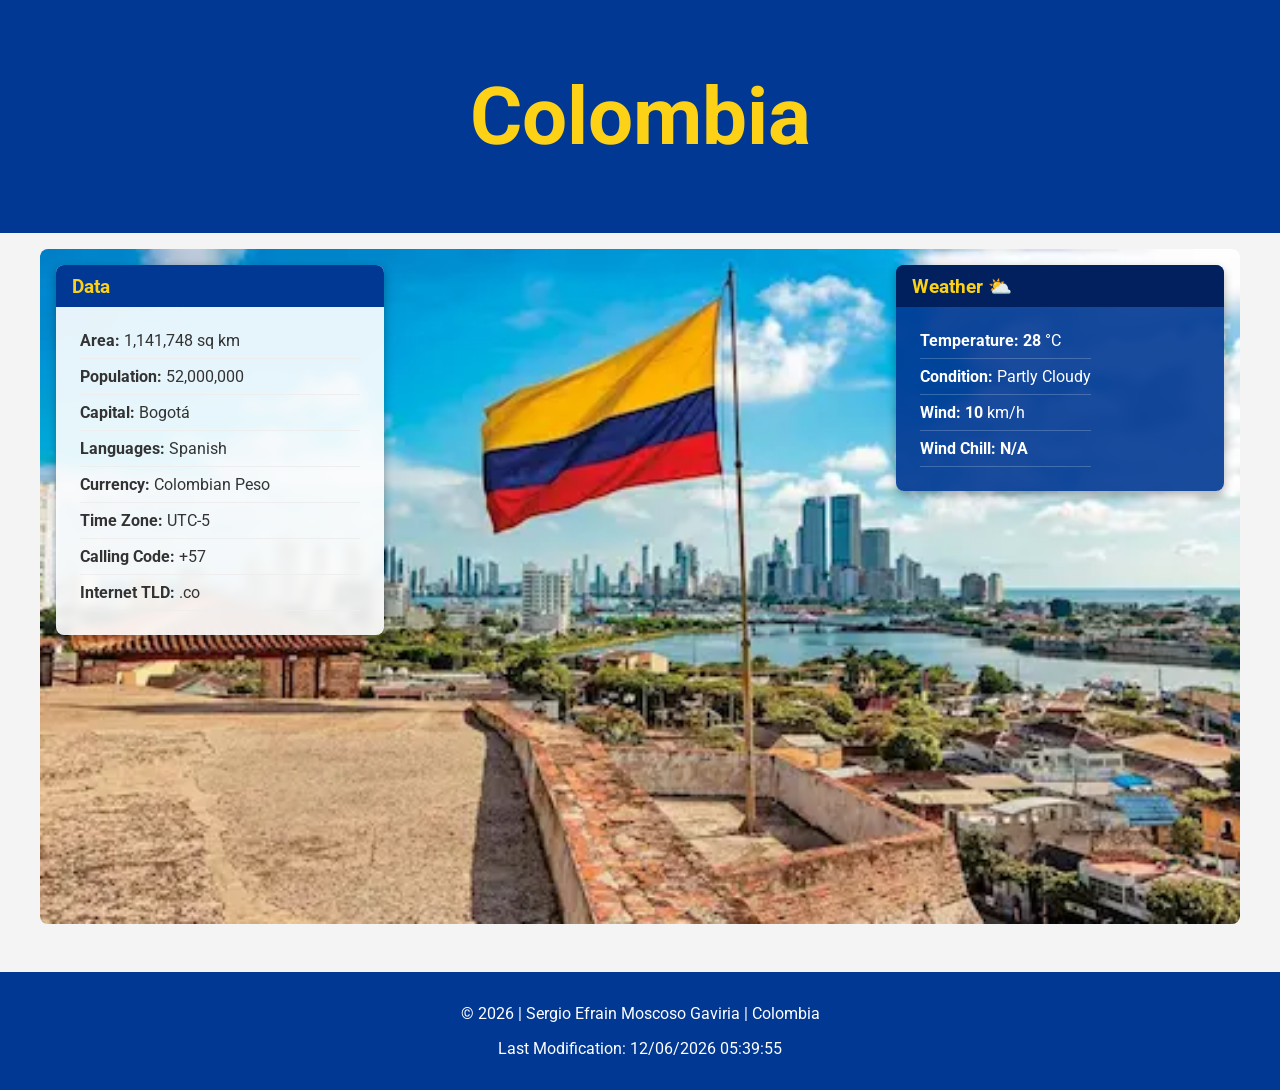
==== place.html @ cac2de67 "week3" ====
<!DOCTYPE html>
<html lang="en">
<head>
    <meta charset="UTF-8">
    <meta name="viewport" content="width=device-width, initial-scale=1.0">
    <title>WDD 131 - Country Page: Colombia</title>
    <meta name="description" content="Country page about Colombia showcasing geography, weather, and key facts for WDD 131.">
    <link rel="preconnect" href="https://fonts.googleapis.com">
    <link rel="preconnect" href="https://fonts.gstatic.com" crossorigin>
    <link href="https://fonts.googleapis.com/css2?family=Roboto:wght@400;700&display=swap" rel="stylesheet">
    <link rel="stylesheet" href="styles/place.css">
    <script src="scripts/place.js" defer></script>
</head>
<body>
    <header>
        <h1>Colombia</h1>
    </header>
    <main>
        <div class="hero">
            <picture>
                <source srcset="images/hero-small.webp" media="(max-width: 500px)">
                <source srcset="images/hero-medium.webp" media="(max-width: 1000px)">
                <img src="images/hero-large.webp" alt="Landscape of Colombia" width="1000" height="500">
            </picture>
        </div>
        <section class="data-card">
            <h2>Data</h2>
            <ul>
                <li><span>Area:</span> 1,141,748 sq km</li>
                <li><span>Population:</span> 52,000,000</li>
                <li><span>Capital:</span> Bogotá</li>
                <li><span>Languages:</span> Spanish</li>
                <li><span>Currency:</span> Colombian Peso</li>
                <li><span>Time Zone:</span> UTC-5</li>
                <li><span>Calling Code:</span> +57</li>
                <li><span>Internet TLD:</span> .co</li>
            </ul>
        </section>
        <section class="weather-card">
            <h2>Weather</h2>
            <div class="weather-content">
                <img src="images/weather-icon.svg" alt="Weather Icon" class="weather-icon">
                <ul class="weather-details">
                    <li><span>Temperature:</span> <span id="temp">28</span> °C</li>
                    <li><span>Condition:</span> Partly Cloudy</li>
                    <li><span>Wind:</span> <span id="wind">10</span> km/h</li>
                    <li><span>Wind Chill:</span> <span id="chill">N/A</span></li>
                </ul>
            </div>
        </section>
    </main>
    <footer>
        <p>&copy; <span id="currentyear"></span> | Sergio Efrain Moscoso Gaviria | Colombia</p>
        <p id="lastModified">Last Modification: <span id="lastModifiedDate"></span></p>
    </footer>
</body>
</html>
---- styles/place.css ----
:root {
    --primary-color: #fcd116;
    --secondary-color: #003893;
    --accent-color: #ce1126;
    --bg-color: #f4f4f4;
    --card-bg: #ffffff;
    --text-color: #333333;
    --font-family: 'Roboto', sans-serif;
}

body {
    font-family: var(--font-family);
    margin: 0;
    padding: 0;
    background-color: var(--bg-color);
    color: var(--text-color);
}

header {
    background-color: var(--secondary-color);
    color: var(--primary-color);
    text-align: center;
    padding: 1rem;
    font-size: 2.5rem;
}

main {
    max-width: 1200px;
    margin: 0 auto;
    padding: 1rem;
    display: grid;
    grid-template-columns: 1fr;
    gap: 1.5rem;
}

.hero img {
    width: 100%;
    height: auto;
    display: block;
    border-radius: 8px;
}

section {
    background-color: var(--card-bg);
    padding: 1.5rem;
    border-radius: 8px;
    box-shadow: 0 2px 5px rgba(0,0,0,0.1);
}

section h2 {
    background-color: var(--secondary-color);
    color: var(--primary-color);
    padding: 0.6rem 1rem;
    margin: -1.5rem -1.5rem 1rem -1.5rem;
    border-top-left-radius: 8px;
    border-top-right-radius: 8px;
    font-size: 1.2rem;
    text-align: left;
}

ul {
    list-style: none;
    padding: 0;
    margin: 0;
}

li {
    padding: 0.5rem 0;
    border-bottom: 1px solid #eee;
}

li span {
    font-weight: bold;
}

.weather-content {
    display: flex;
    align-items: center;
    gap: 1rem;
}

.weather-icon {
    width: 50px;
    height: 50px;
}

footer {
    background-color: var(--secondary-color);
    color: white;
    text-align: center;
    padding: 1rem;
    margin-top: 2rem;
}

@media (min-width: 768px) {
    main {
        position: relative; 
        display: block;
    }

    .hero {
        width: 100%;
    }

    .hero img {
        width: 100%;
        height: auto;
        display: block;
        border-radius: 8px;
    }

    .data-card {
        position: absolute;
        top: 2rem;
        left: 2rem;
        width: 280px;
        background-color: rgba(255, 255, 255, 0.9);
        backdrop-filter: blur(4px);
        box-shadow: 0 4px 10px rgba(0, 0, 0, 0.3);
    }

    .data-card h2 {
        background-color: var(--secondary-color);
        color: var(--primary-color);
    }

     .weather-card {
        position: absolute;
        top: 2rem;
        right: 2rem;
        width: 280px;
        background-color: rgba(0, 56, 147, 0.9);
        color: white;
        backdrop-filter: blur(4px);
        box-shadow: 0 4px 10px rgba(0, 0, 0, 0.3);
    }

    .weather-card h2 {
        background-color: rgba(0, 30, 90, 0.95);
        color: var(--primary-color);
    }

    .weather-card li {
        border-bottom: 1px solid rgba(255, 255, 255, 0.2);
    }

    .weather-icon {
        display: none;
    }

    .weather-card h2::after {
        content: " ⛅";
    }
}
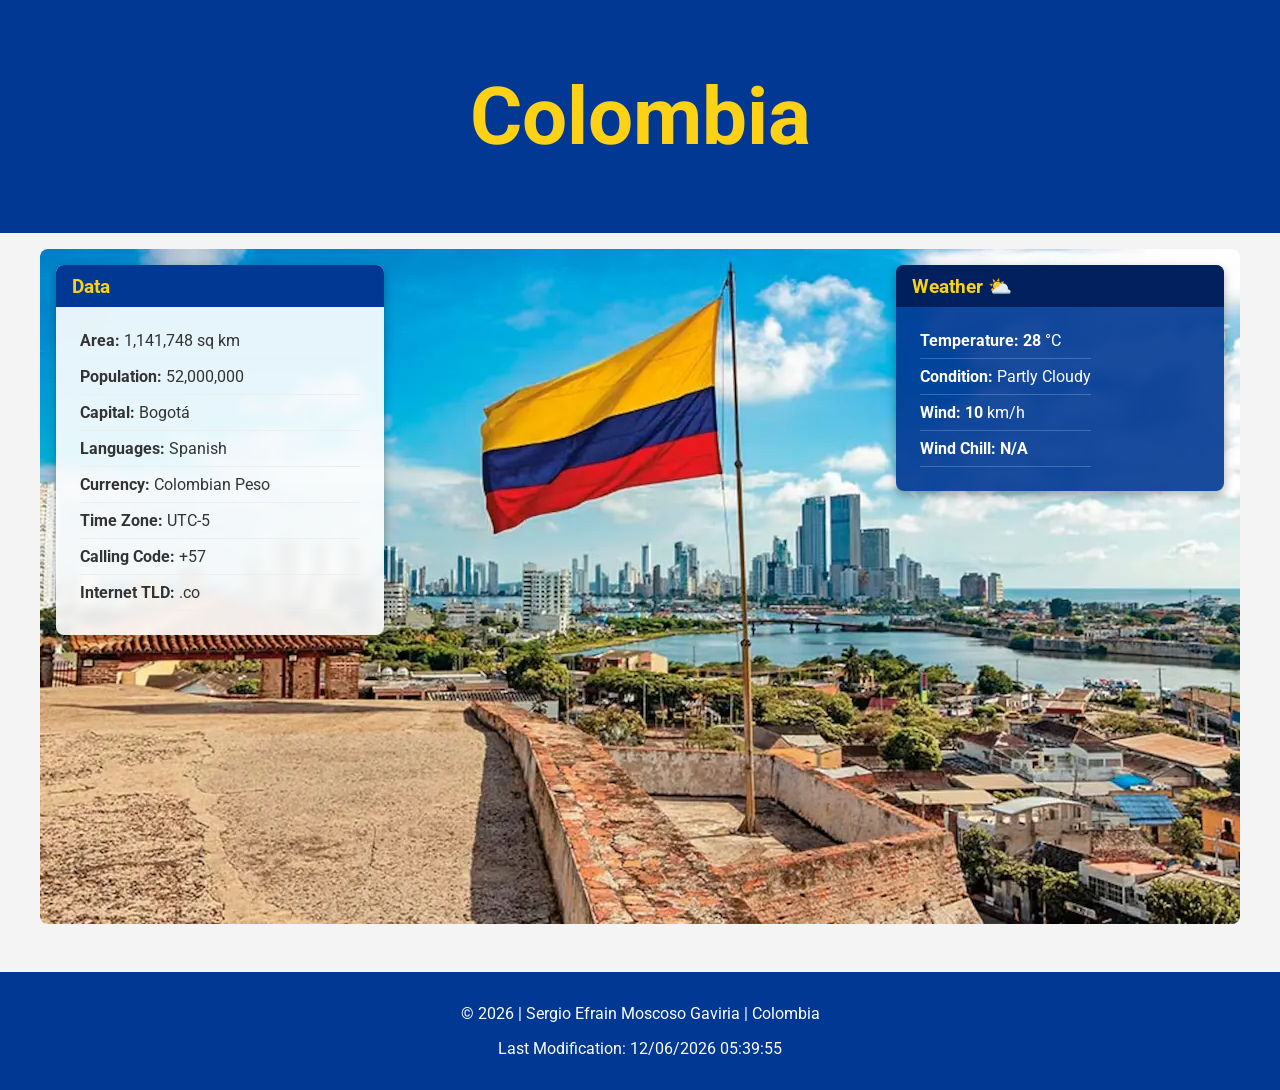
==== commit 1531b5f7: "week3" ====
--- a/place.html
+++ b/place.html
@@ -5,6 +5,7 @@
     <meta name="viewport" content="width=device-width, initial-scale=1.0">
     <title>WDD 131 - Country Page: Colombia</title>
     <meta name="description" content="Country page about Colombia showcasing geography, weather, and key facts for WDD 131.">
+    <meta name="author" content="Sergio Efrain Moscoso Gaviria">
     <link rel="preconnect" href="https://fonts.googleapis.com">
     <link rel="preconnect" href="https://fonts.gstatic.com" crossorigin>
     <link href="https://fonts.googleapis.com/css2?family=Roboto:wght@400;700&display=swap" rel="stylesheet">
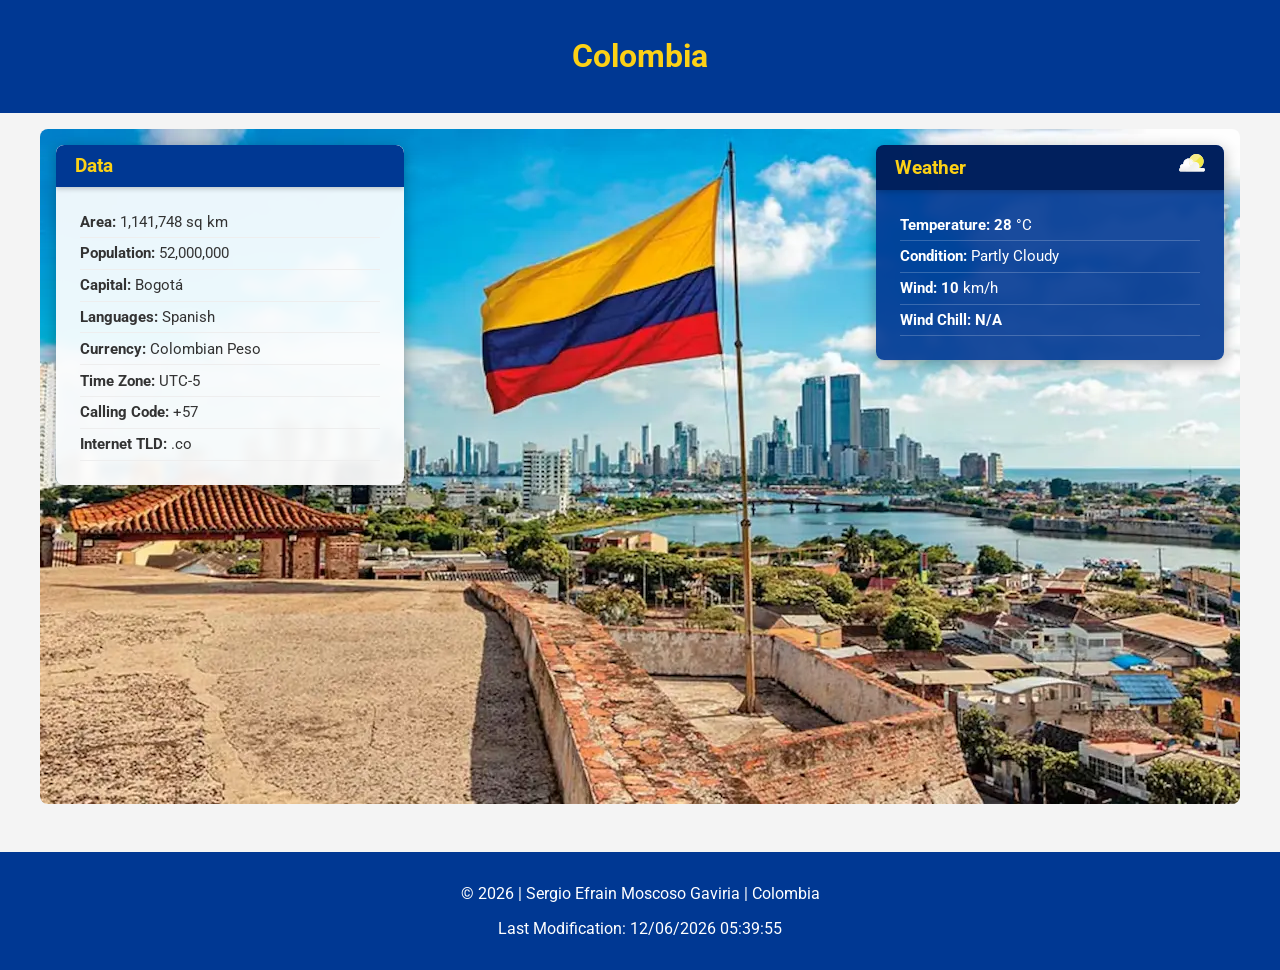
==== commit a118c189: "week3" ====
--- a/place.html
+++ b/place.html
@@ -21,7 +21,7 @@
             <picture>
                 <source srcset="images/hero-small.webp" media="(max-width: 500px)">
                 <source srcset="images/hero-medium.webp" media="(max-width: 1000px)">
-                <img src="images/hero-large.webp" alt="Landscape of Colombia" width="1000" height="500">
+                <img src="images/hero-large.webp" alt="Landscape of Colombia" width="1200" height="675">
             </picture>
         </div>
         <section class="data-card">
@@ -38,9 +38,11 @@
             </ul>
         </section>
         <section class="weather-card">
-            <h2>Weather</h2>
+            <h2>
+                <span>Weather</span>
+                <img src="images/weather-icon.svg" alt="Weather Icon" class="weather-icon-title">
+            </h2>
             <div class="weather-content">
-                <img src="images/weather-icon.svg" alt="Weather Icon" class="weather-icon">
                 <ul class="weather-details">
                     <li><span>Temperature:</span> <span id="temp">28</span> °C</li>
                     <li><span>Condition:</span> Partly Cloudy</li>
--- a/styles/place.css
+++ b/styles/place.css
@@ -3,7 +3,7 @@
     --secondary-color: #003893;
     --accent-color: #ce1126;
     --bg-color: #f4f4f4;
-    --card-bg: #ffffff;
+    --card-bg: rgba(255, 255, 255, 0.92);
     --text-color: #333333;
     --font-family: 'Roboto', sans-serif;
 }
@@ -21,7 +21,6 @@
     color: var(--primary-color);
     text-align: center;
     padding: 1rem;
-    font-size: 2.5rem;
 }
 
 main {
@@ -33,6 +32,10 @@
     gap: 1.5rem;
 }
 
+.hero {
+    width: 100%;
+}
+
 .hero img {
     width: 100%;
     height: auto;
@@ -41,21 +44,25 @@
 }
 
 section {
-    background-color: var(--card-bg);
+    background-color: #ffffff;
     padding: 1.5rem;
     border-radius: 8px;
-    box-shadow: 0 2px 5px rgba(0,0,0,0.1);
+    box-shadow: 0 2px 5px rgba(0, 0, 0, 0.1);
+    overflow: hidden;
 }
 
 section h2 {
     background-color: var(--secondary-color);
     color: var(--primary-color);
-    padding: 0.6rem 1rem;
-    margin: -1.5rem -1.5rem 1rem -1.5rem;
+    font-size: 1.2rem;
+    padding: 0.6rem 1.2rem;
+    margin: -1.5rem -1.5rem 1.2rem -1.5rem;
+    box-shadow: 0 2px 5px rgba(0, 0, 0, 0.2);
     border-top-left-radius: 8px;
     border-top-right-radius: 8px;
-    font-size: 1.2rem;
-    text-align: left;
+    display: flex;
+    justify-content: space-between;
+    align-items: center;
 }
 
 ul {
@@ -65,23 +72,19 @@
 }
 
 li {
-    padding: 0.5rem 0;
+    padding: 0.4rem 0;
     border-bottom: 1px solid #eee;
+    font-size: 0.95rem;
 }
 
 li span {
     font-weight: bold;
 }
 
-.weather-content {
-    display: flex;
-    align-items: center;
-    gap: 1rem;
-}
-
-.weather-icon {
-    width: 50px;
-    height: 50px;
+.weather-icon-title {
+    width: 26px;
+    height: 26px;
+    display: inline-block;
 }
 
 footer {
@@ -94,12 +97,8 @@
 
 @media (min-width: 768px) {
     main {
-        position: relative; 
+        position: relative;
         display: block;
-    }
-
-    .hero {
-        width: 100%;
     }
 
     .hero img {
@@ -113,42 +112,45 @@
         position: absolute;
         top: 2rem;
         left: 2rem;
-        width: 280px;
-        background-color: rgba(255, 255, 255, 0.9);
+        width: 300px;
+        background-color: rgba(255, 255, 255, 0.92);
         backdrop-filter: blur(4px);
-        box-shadow: 0 4px 10px rgba(0, 0, 0, 0.3);
+        box-shadow: 0 4px 15px rgba(0, 0, 0, 0.3);
+        padding: 1.5rem;
+        border-radius: 8px;
+        overflow: hidden;
     }
 
     .data-card h2 {
         background-color: var(--secondary-color);
         color: var(--primary-color);
+        margin: -1.5rem -1.5rem 1.2rem -1.5rem;
+        padding: 0.6rem 1.2rem;
     }
 
-     .weather-card {
+    .weather-card {
         position: absolute;
         top: 2rem;
         right: 2rem;
-        width: 280px;
+        width: 300px;
         background-color: rgba(0, 56, 147, 0.9);
         color: white;
         backdrop-filter: blur(4px);
-        box-shadow: 0 4px 10px rgba(0, 0, 0, 0.3);
+        box-shadow: 0 4px 15px rgba(0, 0, 0, 0.3);
+        padding: 1.5rem;
+        border-radius: 8px;
+        overflow: hidden;
     }
 
     .weather-card h2 {
         background-color: rgba(0, 30, 90, 0.95);
         color: var(--primary-color);
+        margin: -1.5rem -1.5rem 1.2rem -1.5rem;
+        padding: 0.6rem 1.2rem;
     }
 
     .weather-card li {
         border-bottom: 1px solid rgba(255, 255, 255, 0.2);
-    }
-
-    .weather-icon {
-        display: none;
-    }
-
-    .weather-card h2::after {
-        content: " ⛅";
+        color: #ffffff;
     }
 }
